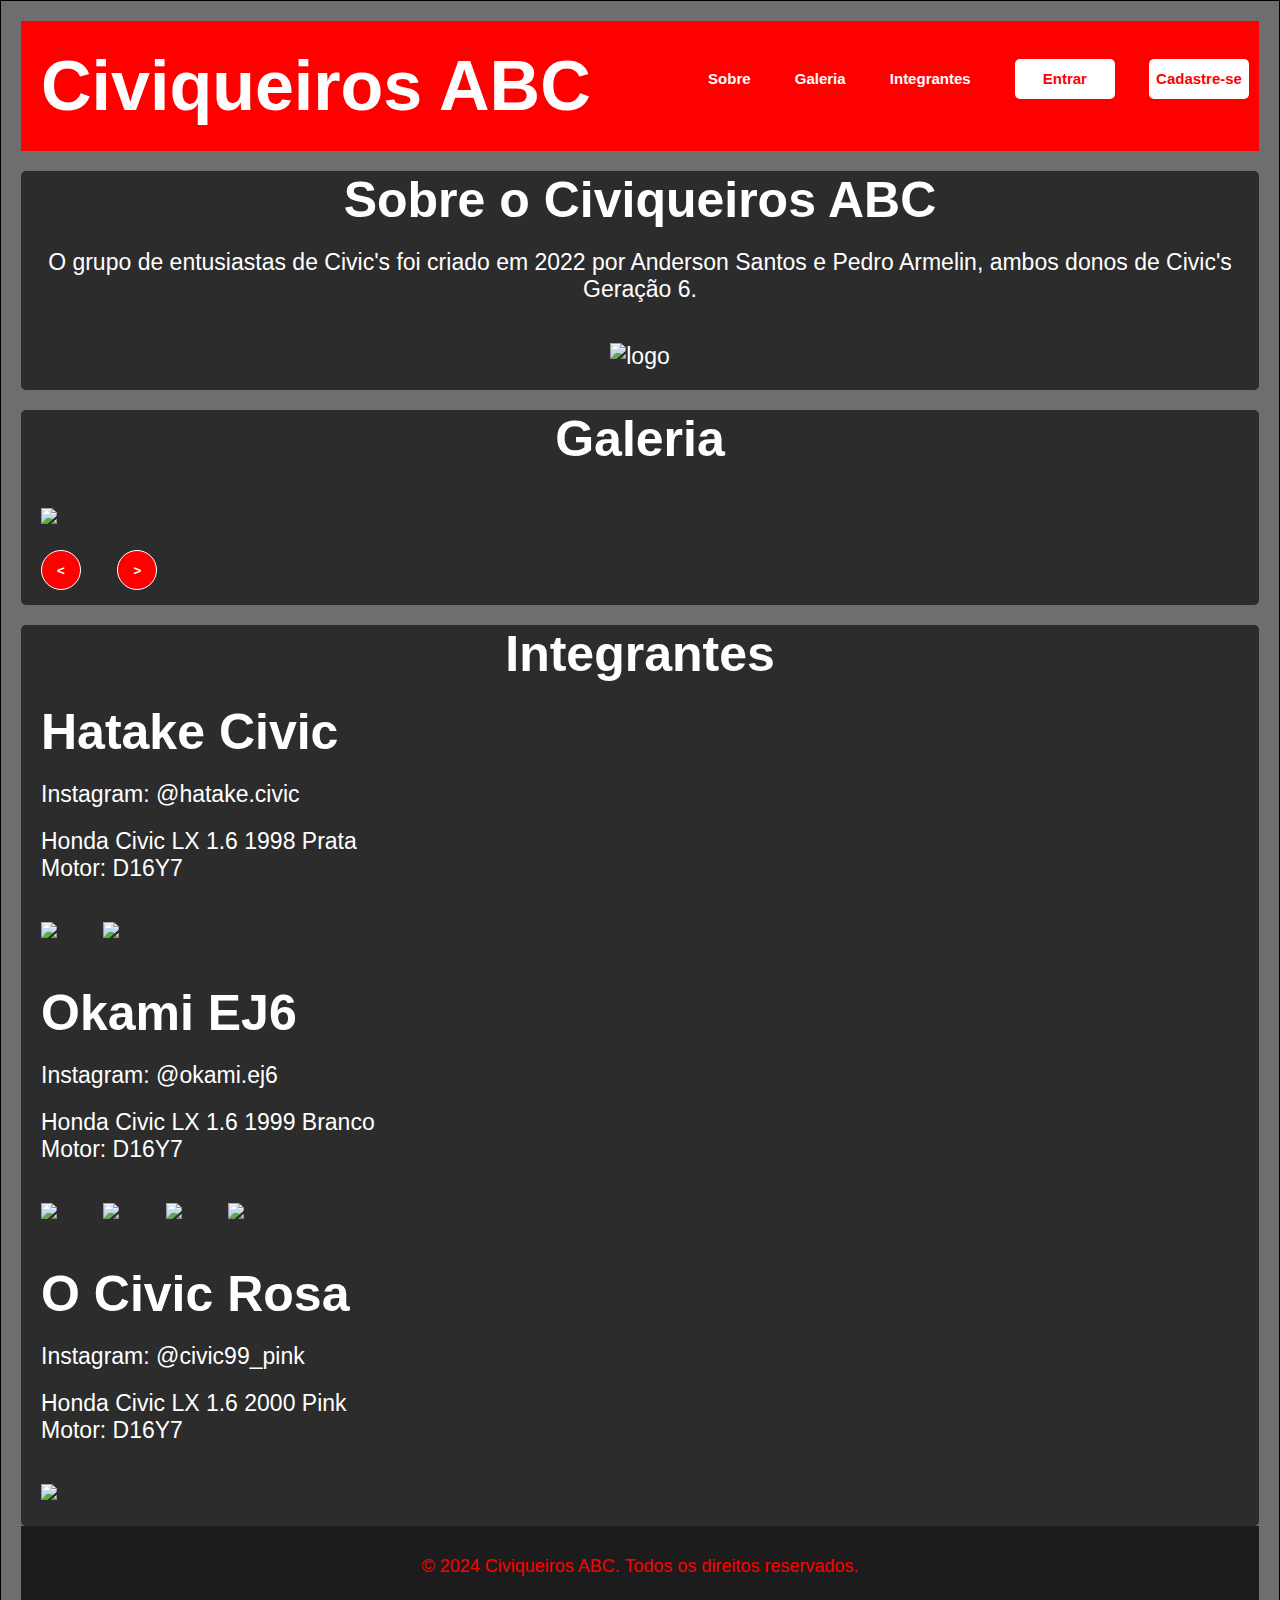
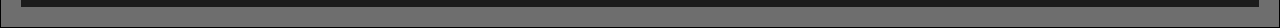
==== Home/index.html @ e0d83057 "Site e inicio tela de login" ====
<!DOCTYPE html>
<html lang="pt-BR">
<head>
    <meta charset="UTF-8">
    <meta name="viewport" content="width=device-width, initial-scale=1.0">
    <title>Civiqueiros ABC | Home Page</title>
    <link rel="stylesheet" href="styles.css">
    <link rel="icon" href="images/logo.jpg" type="image/jpg">
</head>
<body>
    <div class="container">
        <header>
            <h1>
                Civiqueiros ABC
            </h1>
            <nav>
                <ul>
                    <li><a href="#sobre">Sobre</a></li>
                    <li><a href="#galeria">Galeria</a></li>
                    <li><a href="#integrantes">Integrantes</a></li>
                    <a href="login.html"><button>Entrar</button></a>
                    
                    <button href="">Cadastre-se</button>
                </ul>
            </nav>
        </header>

        <section class="sobre" id="sobre">
            <h2>Sobre o Civiqueiros ABC</h2>
            <p>O grupo de entusiastas de Civic's foi criado em 2022 por Anderson Santos e Pedro Armelin, ambos donos de Civic's Geração 6.
            </p>
            <img src="images/logo.jpg" alt="logo">
        </section>

        <section id="galeria">
            <h2>Galeria</h2>
            <div class="carousel">
                <img id="carImage" src="images/civic_armelin1.jpg">
                <div class="buttons">
                    <button onclick="prevImage()"><</button>
                    <button onclick="nextImage()">></button>
                </div>
            </div>
        </section>

        <section id="integrantes">
            <h2>Integrantes</h2>
            <div class="model">
                <h3>Hatake Civic</h3>
                <p>Instagram: @hatake.civic</p>
                <p>Honda Civic LX 1.6 1998 Prata <br> 
                    Motor: D16Y7</p>
                <img src="images/civic_armelin1.jpg"> <img src="images/civic_armelin2.jpg">
                
            </div>
            <div class="model">
                <h3>Okami EJ6</h3>
                <p>Instagram: @okami.ej6</p>
                <p>Honda Civic LX 1.6 1999 Branco <br> 
                    Motor: D16Y7</p>
                <img src="images/civic_thales1.jpg"> <img src="images/civic_thales4.jpg"> <img src="images/civic_thales2.jpg">  <img src="images/civic_thales3.jpg">  
                
            </div>
            <div class="model">
                <h3>O Civic Rosa</h3>
                <p>Instagram: @civic99_pink</p>
                <p>Honda Civic LX 1.6 2000 Pink <br> 
                    Motor: D16Y7</p>
                <img src="images/civic_mirella1.jpg">
            
            </div>
        </section>

        <footer>
            <p>&copy; 2024 Civiqueiros ABC. Todos os direitos reservados.</p>
        </footer>
    </div>

    <script src="script.js"></script>
</body>
</html>
---- Home/styles.css ----
body {
    font-family: sans-serif;
    font-size: 23px;
    margin: 0;
    padding: 0;
    display: flex;
    justify-content: center;
    position: relative;
    background-size: cover;
    background-position: center;
    background-repeat: no-repeat;
    background-attachment: fixed;
    color: #ffffff;
}

header {
    background-color: #ff0000; /* Vermelho brilhante da logo */
    color: white;
    padding: 1em 0;
    display: flex;
    justify-content: space-between;
    align-items: center;
    width: 100%;
    height: 100px;
    font-size: 15px;
    font-family: sans-serif;
}

header button {
    border-radius: 5px;
    width: 100px;
    border: 1px #ffffff;
    background-color: #ffffff;
    color: #ff0000;
    font-size: 15px;
    font-family: sans-serif;
}

.container {
    width: 100%;
    background-color: rgba(0, 0, 0, 0.567); /* Fundo quase transparente */
    padding: 20px;
    box-shadow: 0 0 20px rgba(23, 23, 23, 0.5); /* Sombra vermelha */
    position: relative;
    z-index: 1;
    border: 1px solid #000000; /* Borda vermelha para destaque */
}

header h1 {
    font-size: 70px;
    color: #ffffff;
    margin-left: 20px;
    font-family: "mistral", sans-serif;
}

nav ul li {
    display: inline;
    margin: 0 20px;
}

nav a {
    color: white;
    text-decoration: none;
    font-weight: bold;
}

h1, h2, h3 {
    color: rgb(255, 255, 255);
    font-size: 50px;
}

h2 {
    text-align: center;
}

.carousel::before {
    content: "";
    position: absolute;
    top: 0;
    left: 0;
    right: 0;
    bottom: 0;
    background-size: cover;
    background-position: center;
    background-repeat: no-repeat;
    background-attachment: fixed;
    background-image: url(images/sol_preto.jpg);
    filter: blur(5px);
    z-index: -1;
    opacity: 0.8; /* Aumente a transparência para dar um toque sutil */
}

button {
    padding: 0;
    margin: 0px 10px 15px 10px;
    background-color: #ff0000; /* Fundo vermelho */
    color: white;
    border: 1px solid #ffffff;
    cursor: pointer;
    border-radius: 50%;
    width: 40px;
    height: 40px;
    font-weight: bold;
    margin-left: 20px;
    transition: cubic-bezier(0.075, 0.82, 0.165, 1) 0.5s;
}

button:hover {
    background-color: #1c1c1c;
    color: #ffffff;
}

footer {
    text-align: center;
    padding: 10px 0;
    background-color: #1c1c1c;
    color: #ff0000;
    font-size: 18px;
    width: 100%;
}

img {
    height: 500px;
    width: auto;
    margin: 20px;
}

section div img {
    height: 500px;
    width: auto;
    margin: 20px;
}

.carousel img {
    height: 500px;
    width: auto;
    margin: 20px;
}

section {
    background-color: #1c1c1ccc;
    border-radius: 5px;
}

section h2, h3, p{
    margin: 20px;
}

section img {
    height: 200px;
}

.sobre {
    text-align: center;
}
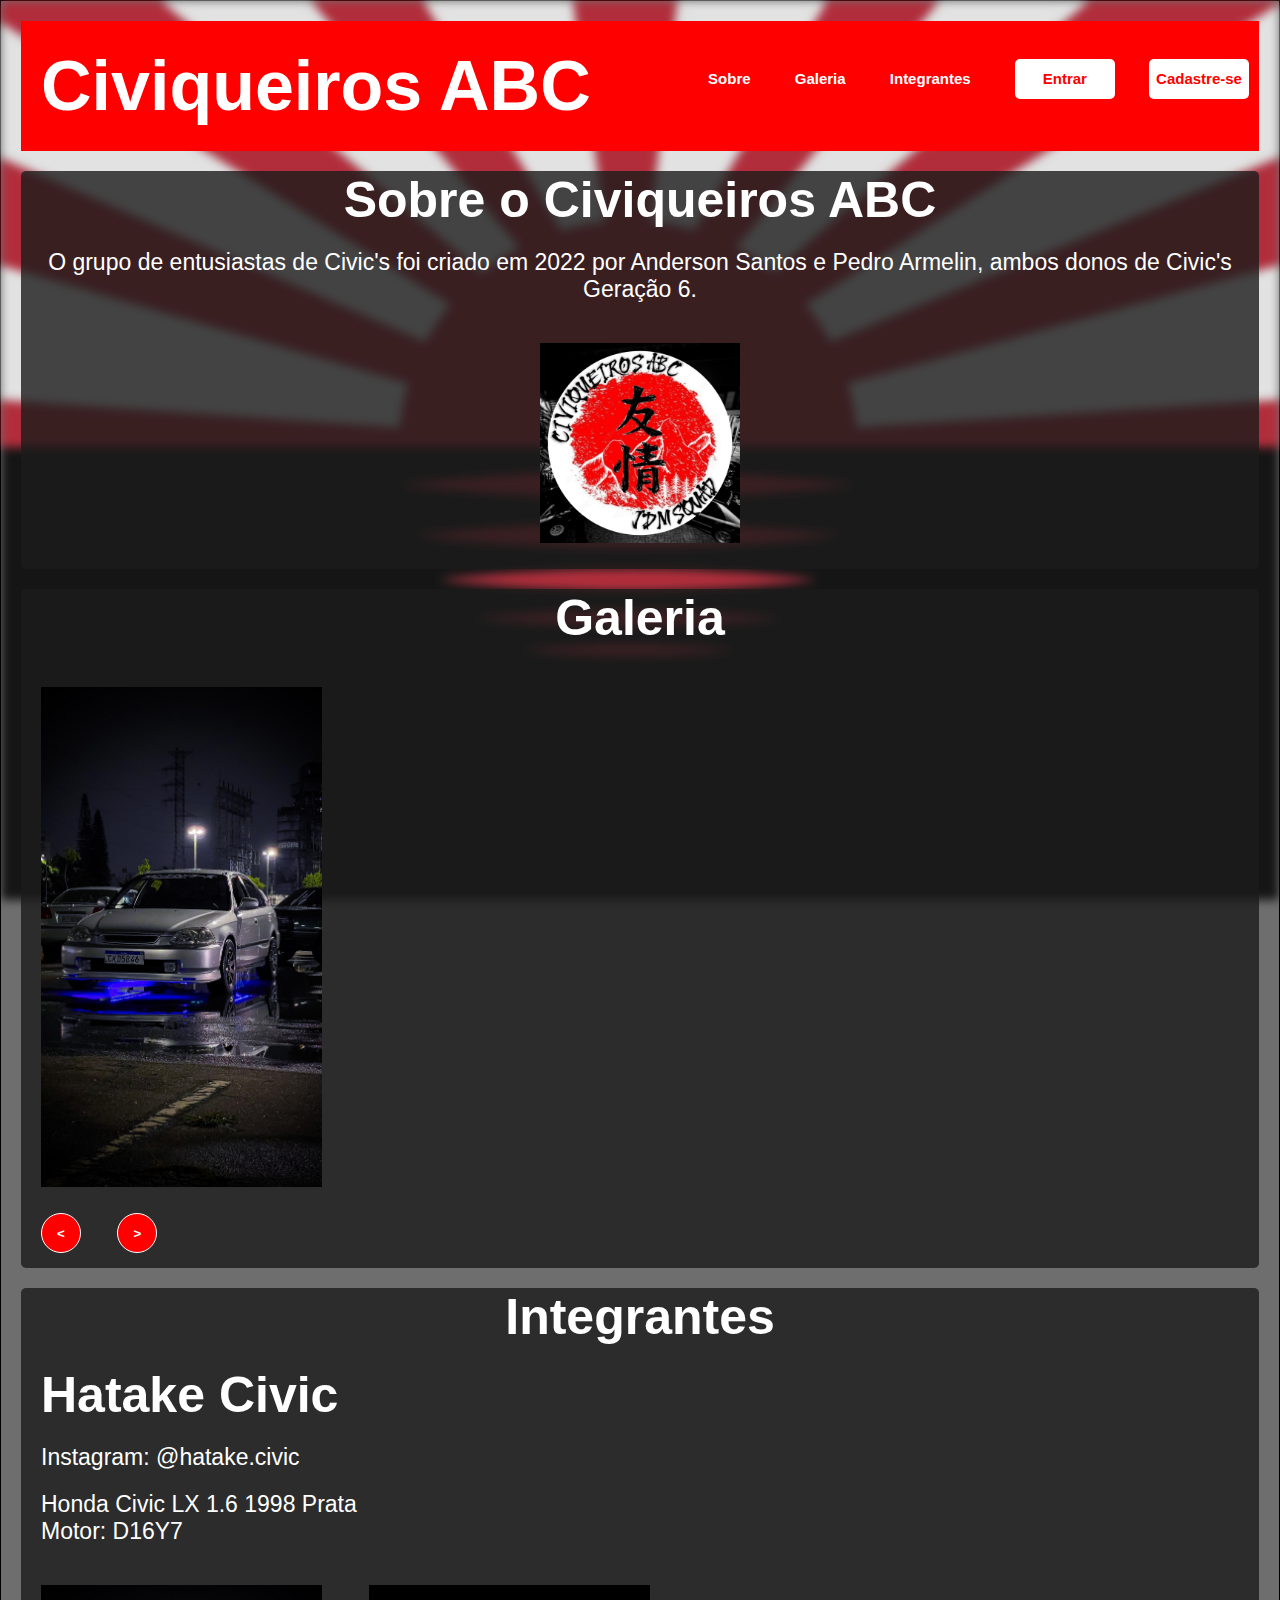
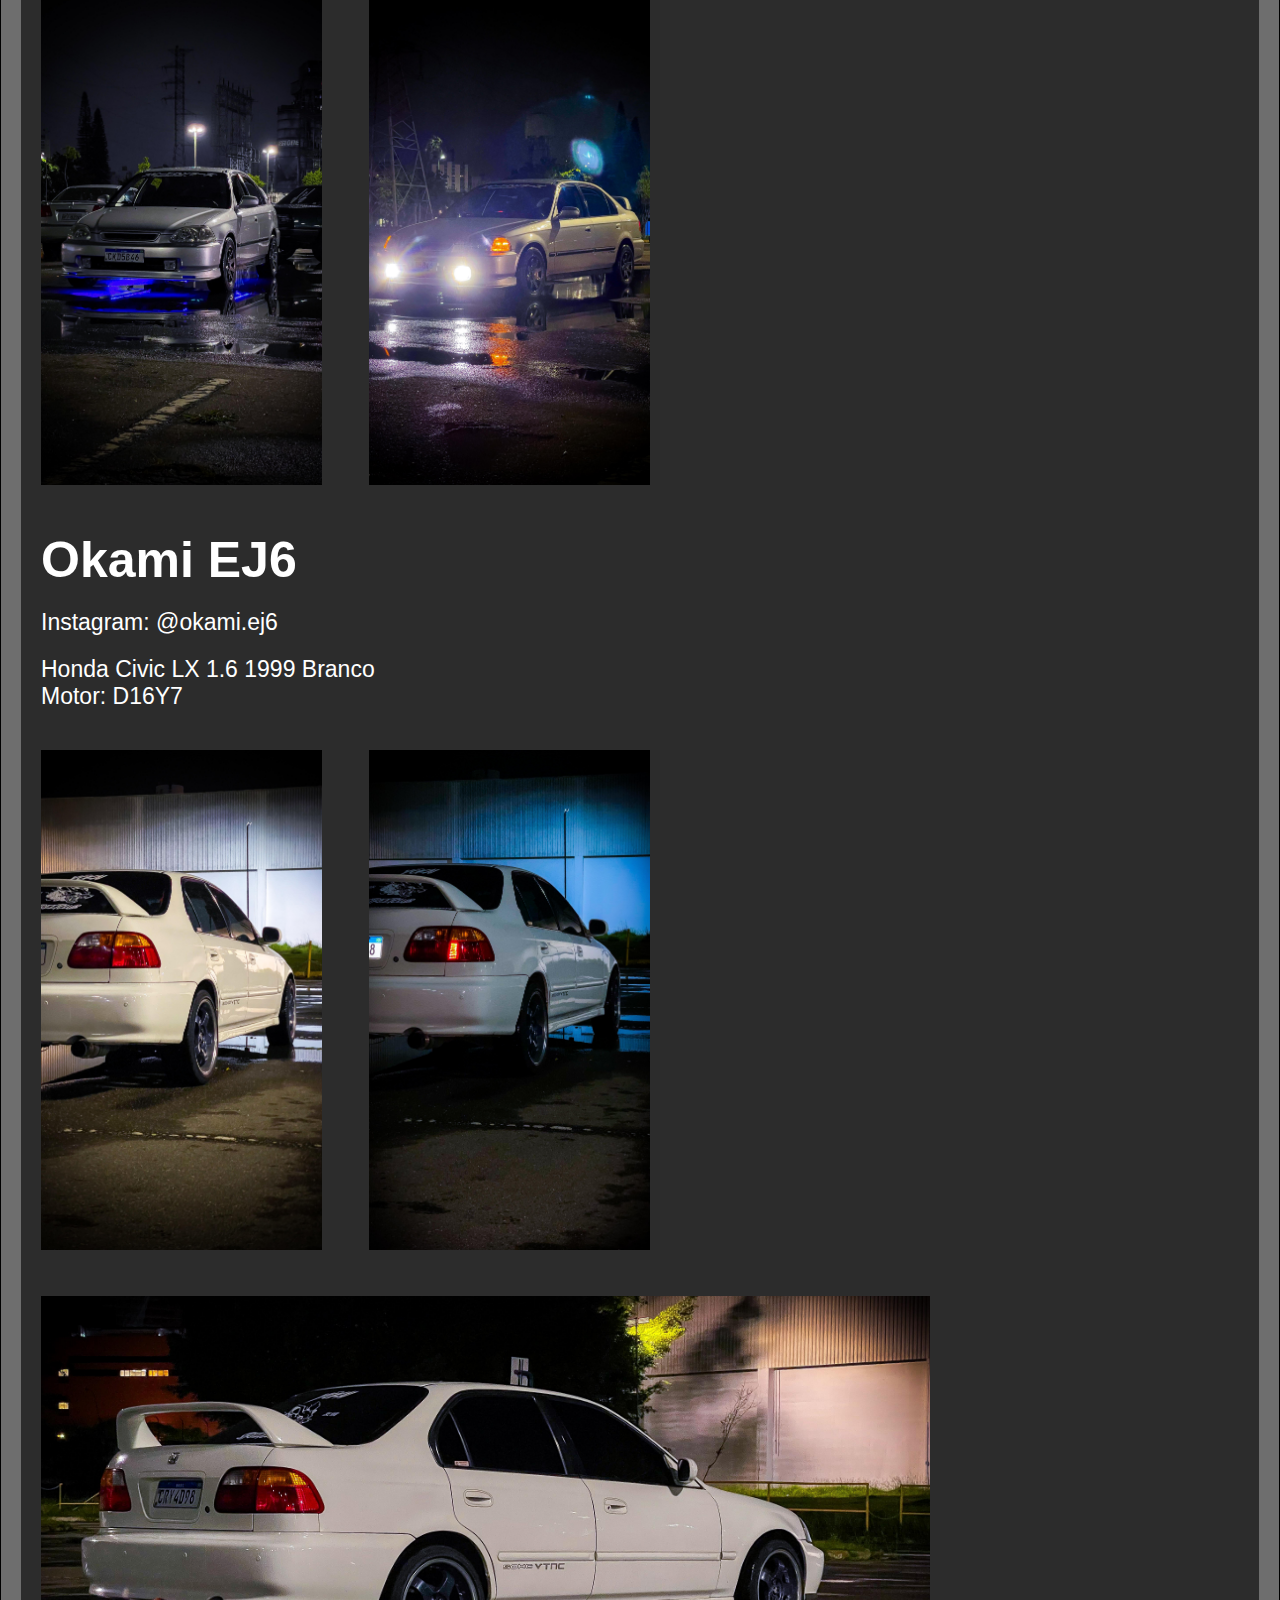
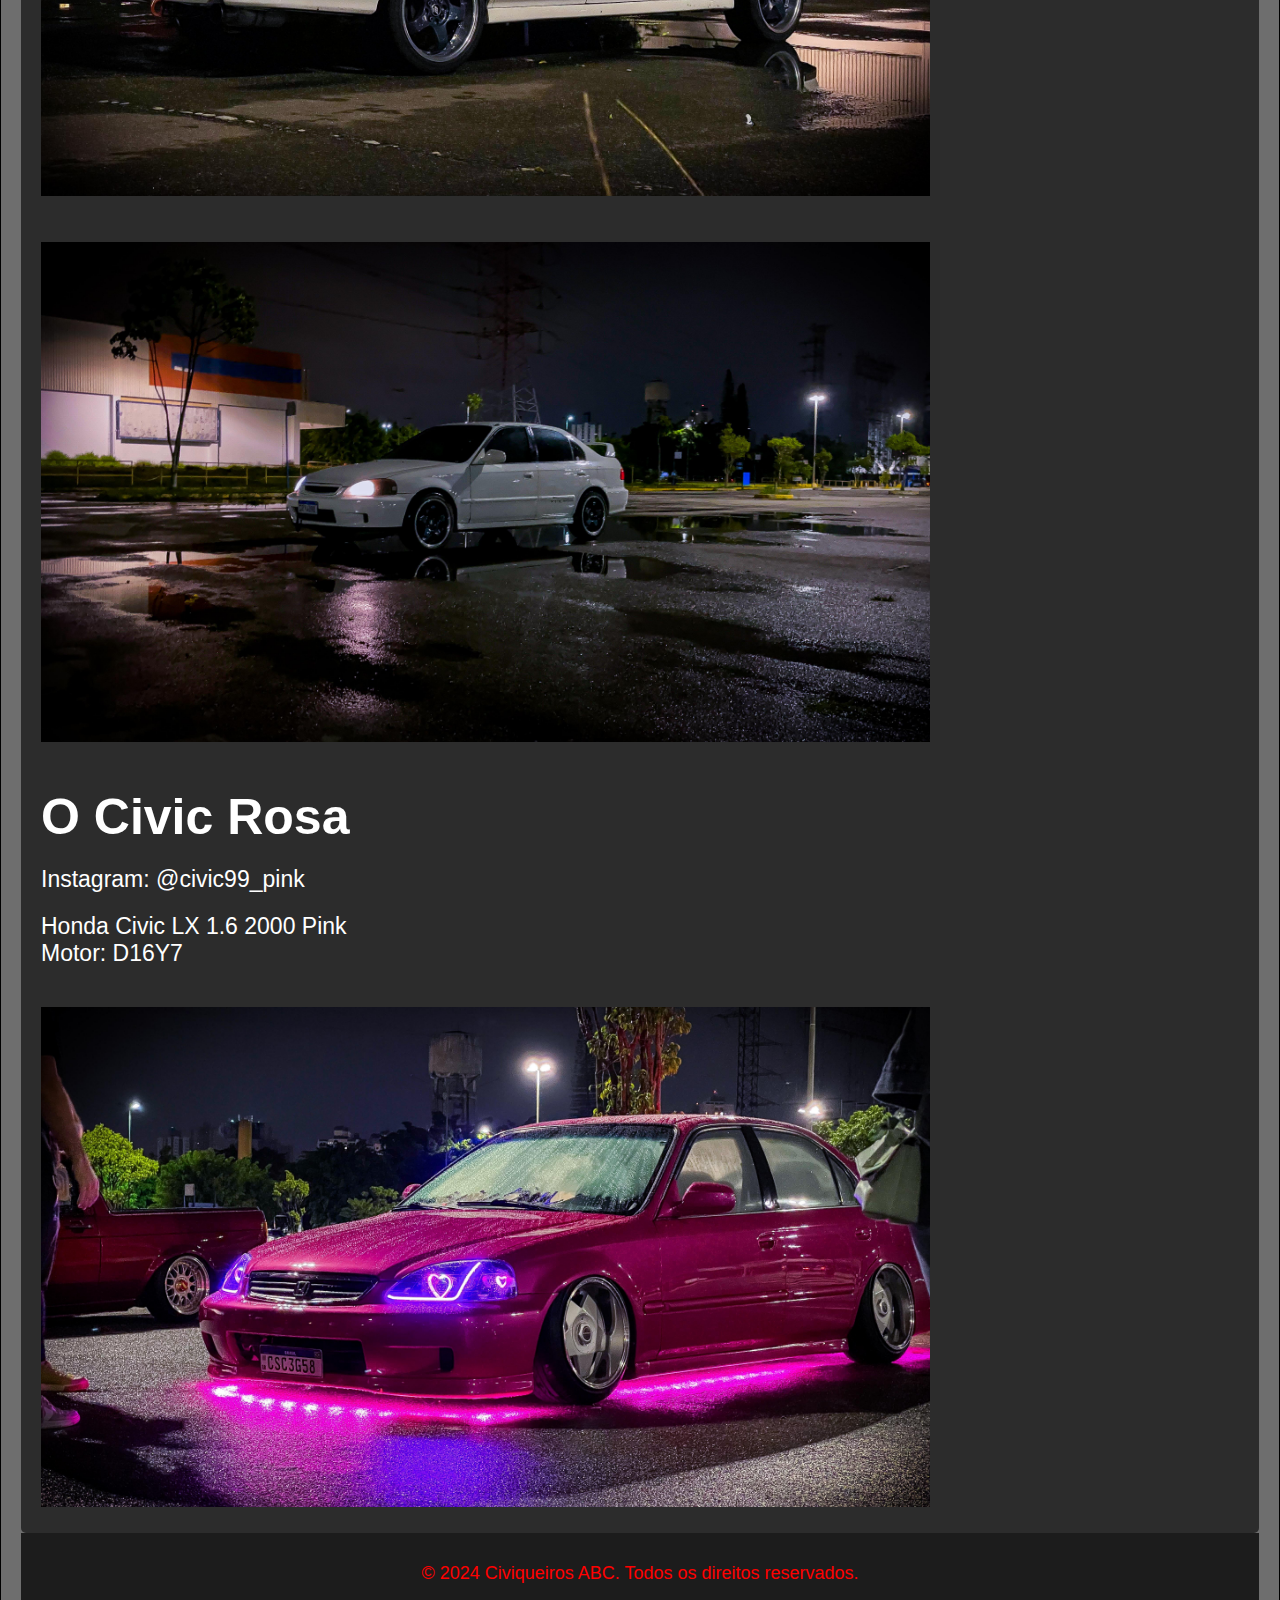
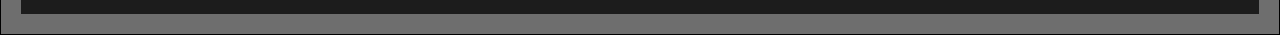
==== commit 69b11c9a: "tela de login e cadastro" ====
--- a/Home/index.html
+++ b/Home/index.html
@@ -5,7 +5,7 @@
     <meta name="viewport" content="width=device-width, initial-scale=1.0">
     <title>Civiqueiros ABC | Home Page</title>
     <link rel="stylesheet" href="styles.css">
-    <link rel="icon" href="images/logo.jpg" type="image/jpg">
+    <link rel="icon" href="../images/logo.jpg" type="image/jpg">
 </head>
 <body>
     <div class="container">
@@ -18,7 +18,7 @@
                     <li><a href="#sobre">Sobre</a></li>
                     <li><a href="#galeria">Galeria</a></li>
                     <li><a href="#integrantes">Integrantes</a></li>
-                    <a href="login.html"><button>Entrar</button></a>
+                    <a href="../login/login.html"><button>Entrar</button></a>
                     
                     <button href="">Cadastre-se</button>
                 </ul>
@@ -29,13 +29,13 @@
             <h2>Sobre o Civiqueiros ABC</h2>
             <p>O grupo de entusiastas de Civic's foi criado em 2022 por Anderson Santos e Pedro Armelin, ambos donos de Civic's Geração 6.
             </p>
-            <img src="images/logo.jpg" alt="logo">
+            <img src="../images/logo.jpg" alt="logo">
         </section>
 
         <section id="galeria">
             <h2>Galeria</h2>
             <div class="carousel">
-                <img id="carImage" src="images/civic_armelin1.jpg">
+                <img id="carImage" src="../images/civic_armelin1.jpg">
                 <div class="buttons">
                     <button onclick="prevImage()"><</button>
                     <button onclick="nextImage()">></button>
@@ -50,7 +50,7 @@
                 <p>Instagram: @hatake.civic</p>
                 <p>Honda Civic LX 1.6 1998 Prata <br> 
                     Motor: D16Y7</p>
-                <img src="images/civic_armelin1.jpg"> <img src="images/civic_armelin2.jpg">
+                <img src="../images/civic_armelin1.jpg"> <img src="../images/civic_armelin2.jpg">
                 
             </div>
             <div class="model">
@@ -58,7 +58,7 @@
                 <p>Instagram: @okami.ej6</p>
                 <p>Honda Civic LX 1.6 1999 Branco <br> 
                     Motor: D16Y7</p>
-                <img src="images/civic_thales1.jpg"> <img src="images/civic_thales4.jpg"> <img src="images/civic_thales2.jpg">  <img src="images/civic_thales3.jpg">  
+                <img src="../images/civic_thales1.jpg"> <img src="../images/civic_thales4.jpg"> <img src="../images/civic_thales2.jpg">  <img src="../images/civic_thales3.jpg">  
                 
             </div>
             <div class="model">
@@ -66,7 +66,7 @@
                 <p>Instagram: @civic99_pink</p>
                 <p>Honda Civic LX 1.6 2000 Pink <br> 
                     Motor: D16Y7</p>
-                <img src="images/civic_mirella1.jpg">
+                <img src="../images/civic_mirella1.jpg">
             
             </div>
         </section>
--- a/Home/styles.css
+++ b/Home/styles.css
@@ -84,7 +84,7 @@
     background-position: center;
     background-repeat: no-repeat;
     background-attachment: fixed;
-    background-image: url(images/sol_preto.jpg);
+    background-image: url(../images/sol_preto.jpg);
     filter: blur(5px);
     z-index: -1;
     opacity: 0.8; /* Aumente a transparência para dar um toque sutil */
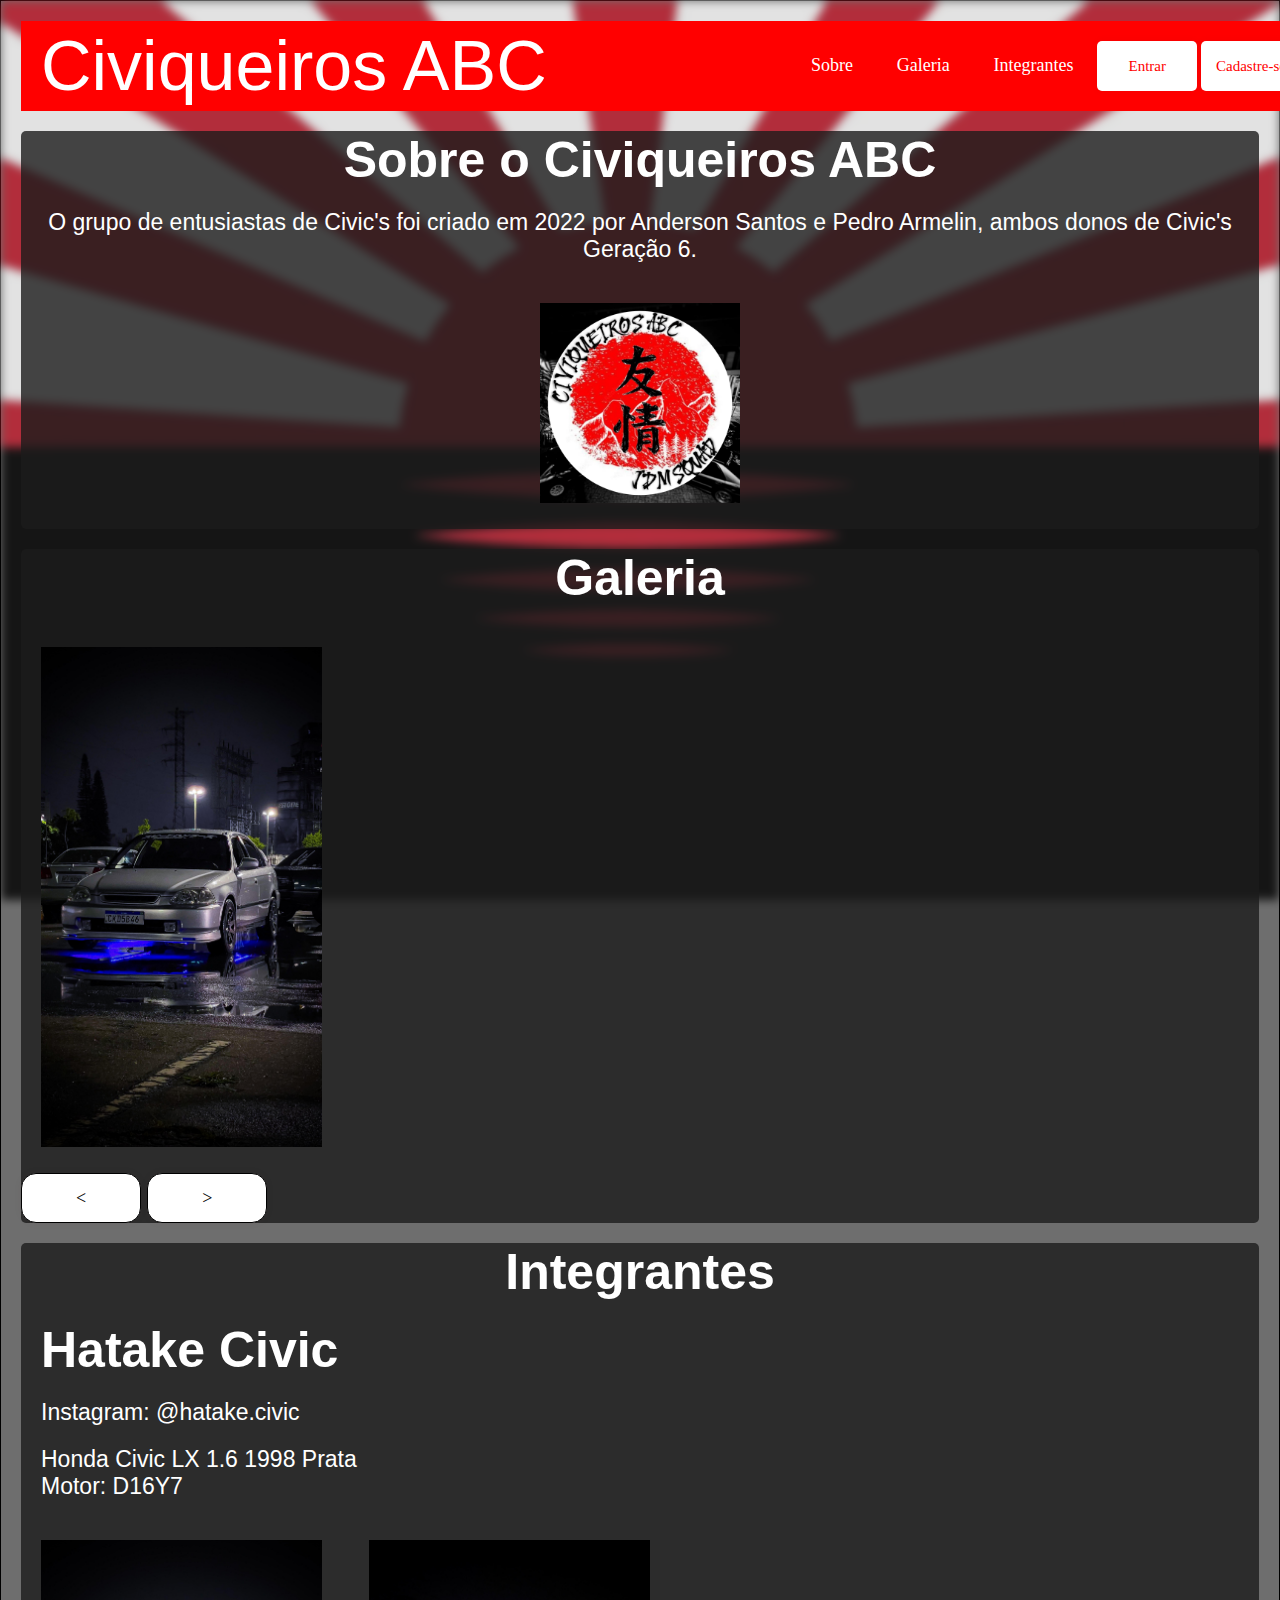
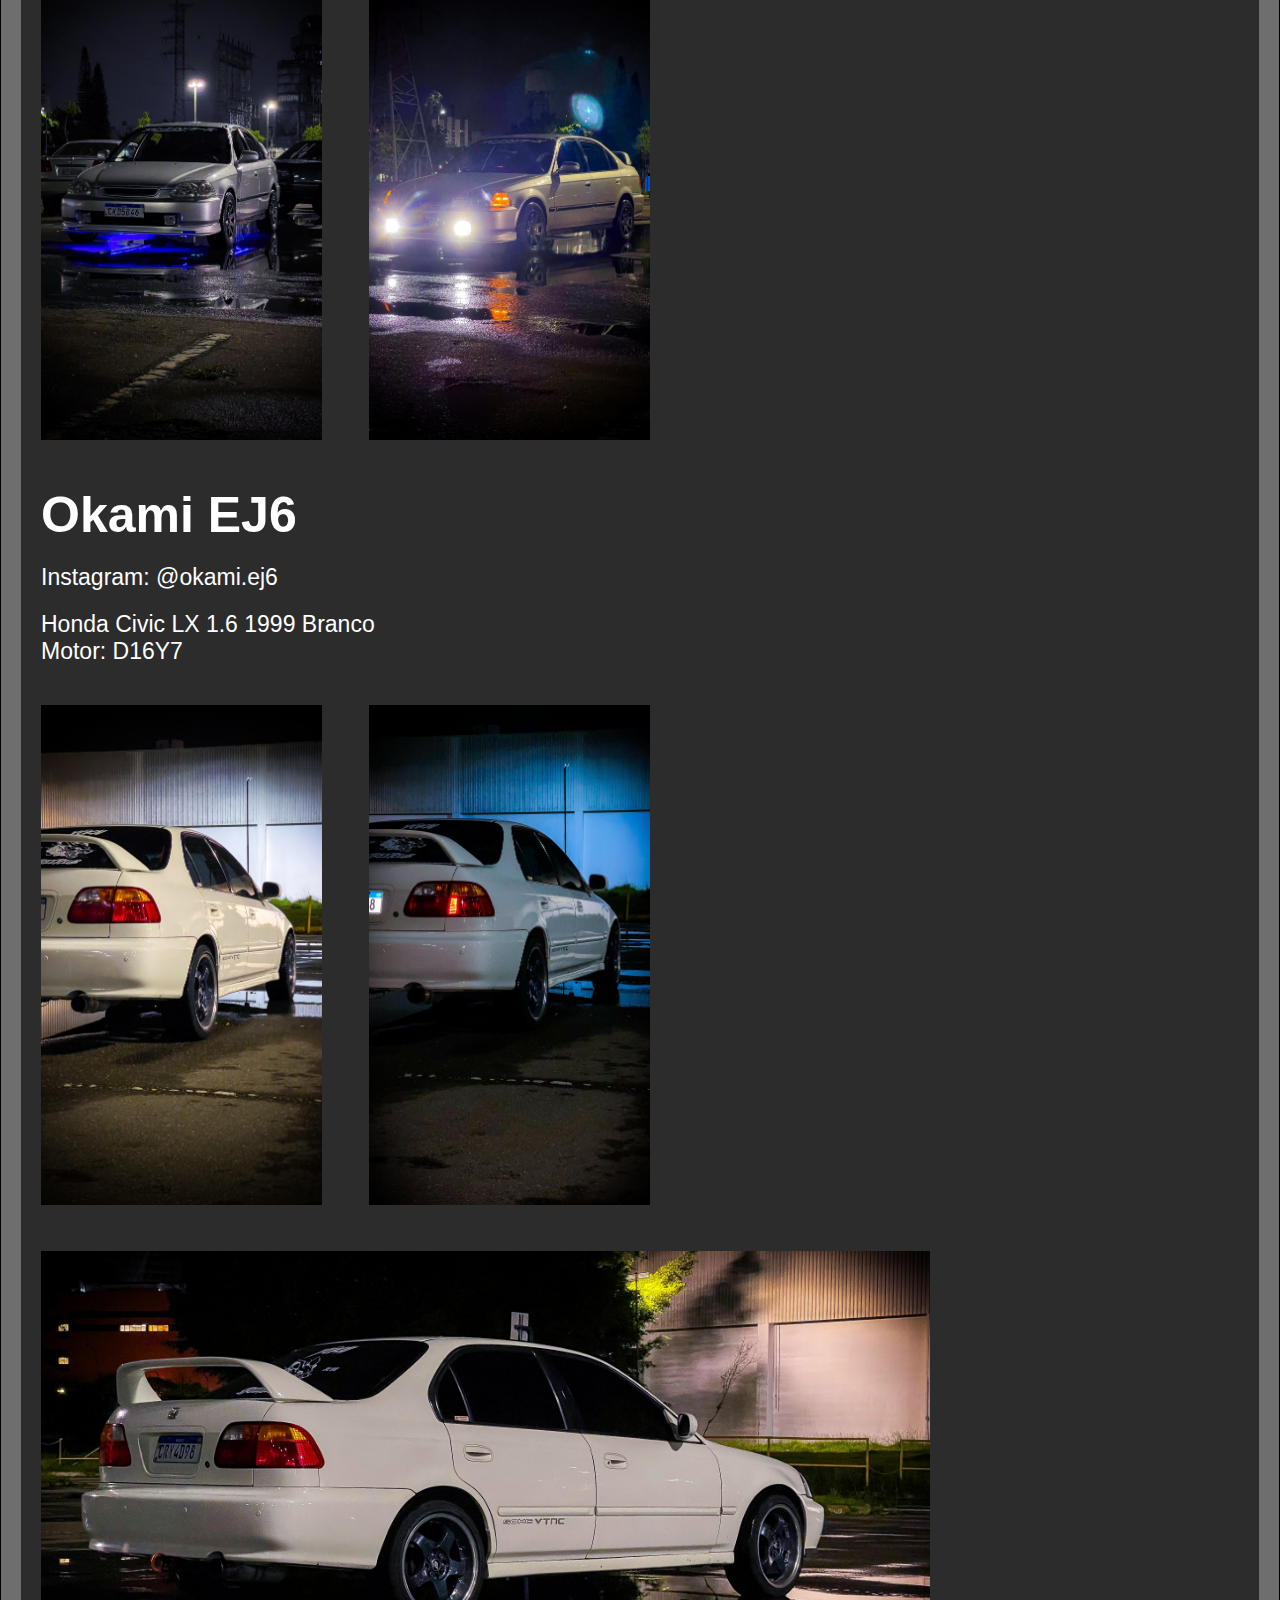
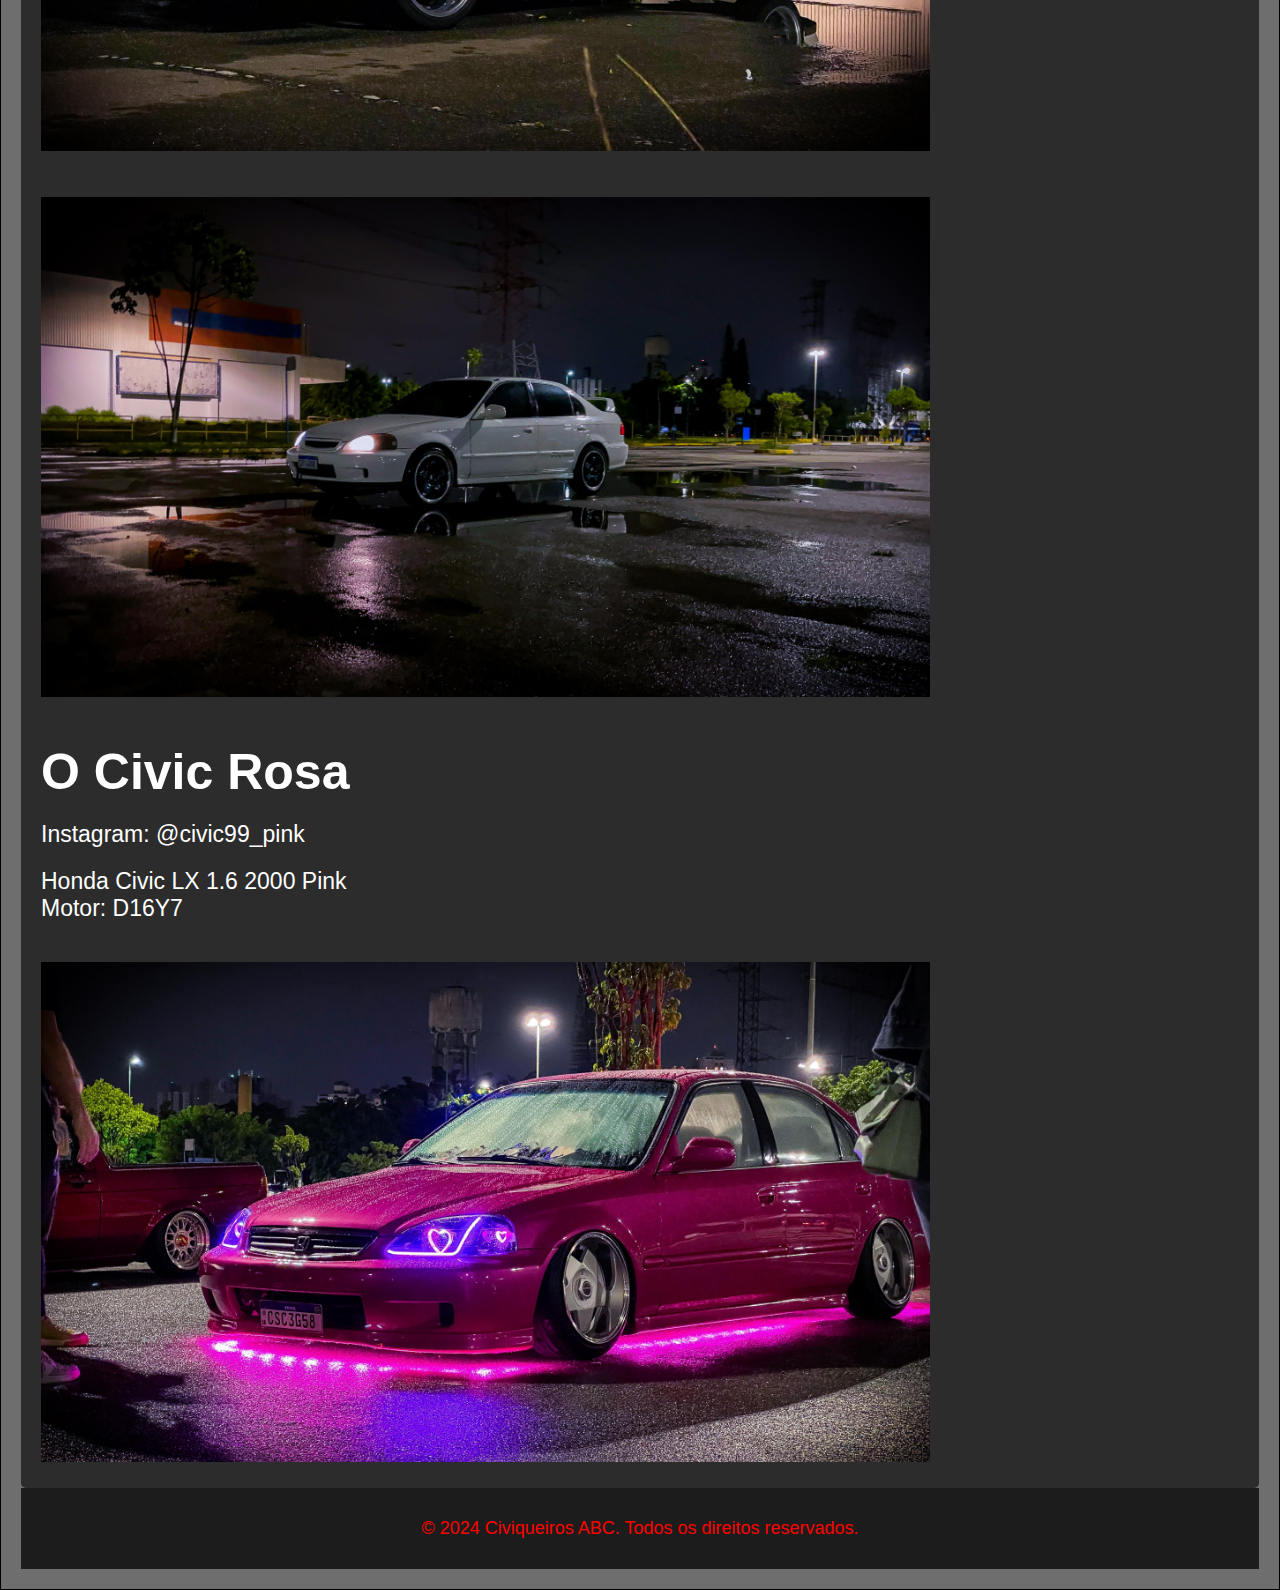
==== commit 6e6ac948: "corrigindo telas" ====
--- a/Home/index.html
+++ b/Home/index.html
@@ -10,17 +10,20 @@
 <body>
     <div class="container">
         <header>
-            <h1>
-                Civiqueiros ABC
-            </h1>
+            
             <nav>
+                <a href="../Home/index.html">
+                <h1>
+                    Civiqueiros ABC
+                </h1>
+                </a>
                 <ul>
                     <li><a href="#sobre">Sobre</a></li>
                     <li><a href="#galeria">Galeria</a></li>
                     <li><a href="#integrantes">Integrantes</a></li>
                     <a href="../login/login.html"><button>Entrar</button></a>
                     
-                    <button href="">Cadastre-se</button>
+                    <a href="../cadastro/cadastro.html"><button>Cadastre-se</button></a>
                 </ul>
             </nav>
         </header>
@@ -37,7 +40,7 @@
             <div class="carousel">
                 <img id="carImage" src="../images/civic_armelin1.jpg">
                 <div class="buttons">
-                    <button onclick="prevImage()"><</button>
+                    <button class="imagemBot" onclick="prevImage()"><</button>
                     <button onclick="nextImage()">></button>
                 </div>
             </div>
--- a/Home/styles.css
+++ b/Home/styles.css
@@ -14,16 +14,22 @@
 }
 
 header {
-    background-color: #ff0000; /* Vermelho brilhante da logo */
+    width: 100%;
+    height: 90px;
+}
+
+nav {
+    background-color: #ff0000;
+    font-family: 'mistral';
     color: white;
-    padding: 1em 0;
     display: flex;
     justify-content: space-between;
     align-items: center;
+    text-align: center;
     width: 100%;
-    height: 100px;
+    height: 90px;
     font-size: 15px;
-    font-family: sans-serif;
+    position: fixed;
 }
 
 header button {
@@ -33,17 +39,20 @@
     background-color: #ffffff;
     color: #ff0000;
     font-size: 15px;
-    font-family: sans-serif;
+    font-family: 'mistral';
 }
 
 .container {
     width: 100%;
-    background-color: rgba(0, 0, 0, 0.567); /* Fundo quase transparente */
+    background-color: rgba(0, 0, 0, 0.567);
+    /* Fundo quase transparente */
     padding: 20px;
-    box-shadow: 0 0 20px rgba(23, 23, 23, 0.5); /* Sombra vermelha */
+    box-shadow: 0 0 20px rgba(23, 23, 23, 0.5);
+    /* Sombra vermelha */
     position: relative;
     z-index: 1;
-    border: 1px solid #000000; /* Borda vermelha para destaque */
+    border: 1px solid #000000;
+    /* Borda vermelha para destaque */
 }
 
 header h1 {
@@ -51,6 +60,7 @@
     color: #ffffff;
     margin-left: 20px;
     font-family: "mistral", sans-serif;
+    font-weight: lighter;
 }
 
 nav ul li {
@@ -61,10 +71,13 @@
 nav a {
     color: white;
     text-decoration: none;
-    font-weight: bold;
+    font-weight: lighter;
+    font-size: 18px;
 }
 
-h1, h2, h3 {
+h1,
+h2,
+h3 {
     color: rgb(255, 255, 255);
     font-size: 50px;
 }
@@ -87,28 +100,31 @@
     background-image: url(../images/sol_preto.jpg);
     filter: blur(5px);
     z-index: -1;
-    opacity: 0.8; /* Aumente a transparência para dar um toque sutil */
+    opacity: 0.8;
+    /* Aumente a transparência para dar um toque sutil */
 }
 
 button {
-    padding: 0;
-    margin: 0px 10px 15px 10px;
-    background-color: #ff0000; /* Fundo vermelho */
-    color: white;
+    font-family: 'mistral';
+    border-radius: 15px;
+    cursor: pointer;
+    border: 0;
+    background-color: #ffffff;
+    border: 1px solid black;
+    box-shadow: rgba(74, 0, 0, 0.05) 0 0 8px;
+    font-size: 18px;
+    transition: all 0.5s ease;
+    width: 120px;
+    height: 50px;
+  }
+  
+  button:hover {
+    letter-spacing: 3px;
+    background-color: #ff0000;
+    color: hsl(0, 0%, 100%);
     border: 1px solid #ffffff;
-    cursor: pointer;
-    border-radius: 50%;
-    width: 40px;
-    height: 40px;
-    font-weight: bold;
-    margin-left: 20px;
-    transition: cubic-bezier(0.075, 0.82, 0.165, 1) 0.5s;
-}
-
-button:hover {
-    background-color: #1c1c1c;
-    color: #ffffff;
-}
+    box-shadow: #791212 0px 7px 29px 0px;
+  }
 
 footer {
     text-align: center;
@@ -142,7 +158,9 @@
     border-radius: 5px;
 }
 
-section h2, h3, p{
+section h2,
+h3,
+p {
     margin: 20px;
 }
 
@@ -152,4 +170,4 @@
 
 .sobre {
     text-align: center;
-}
+}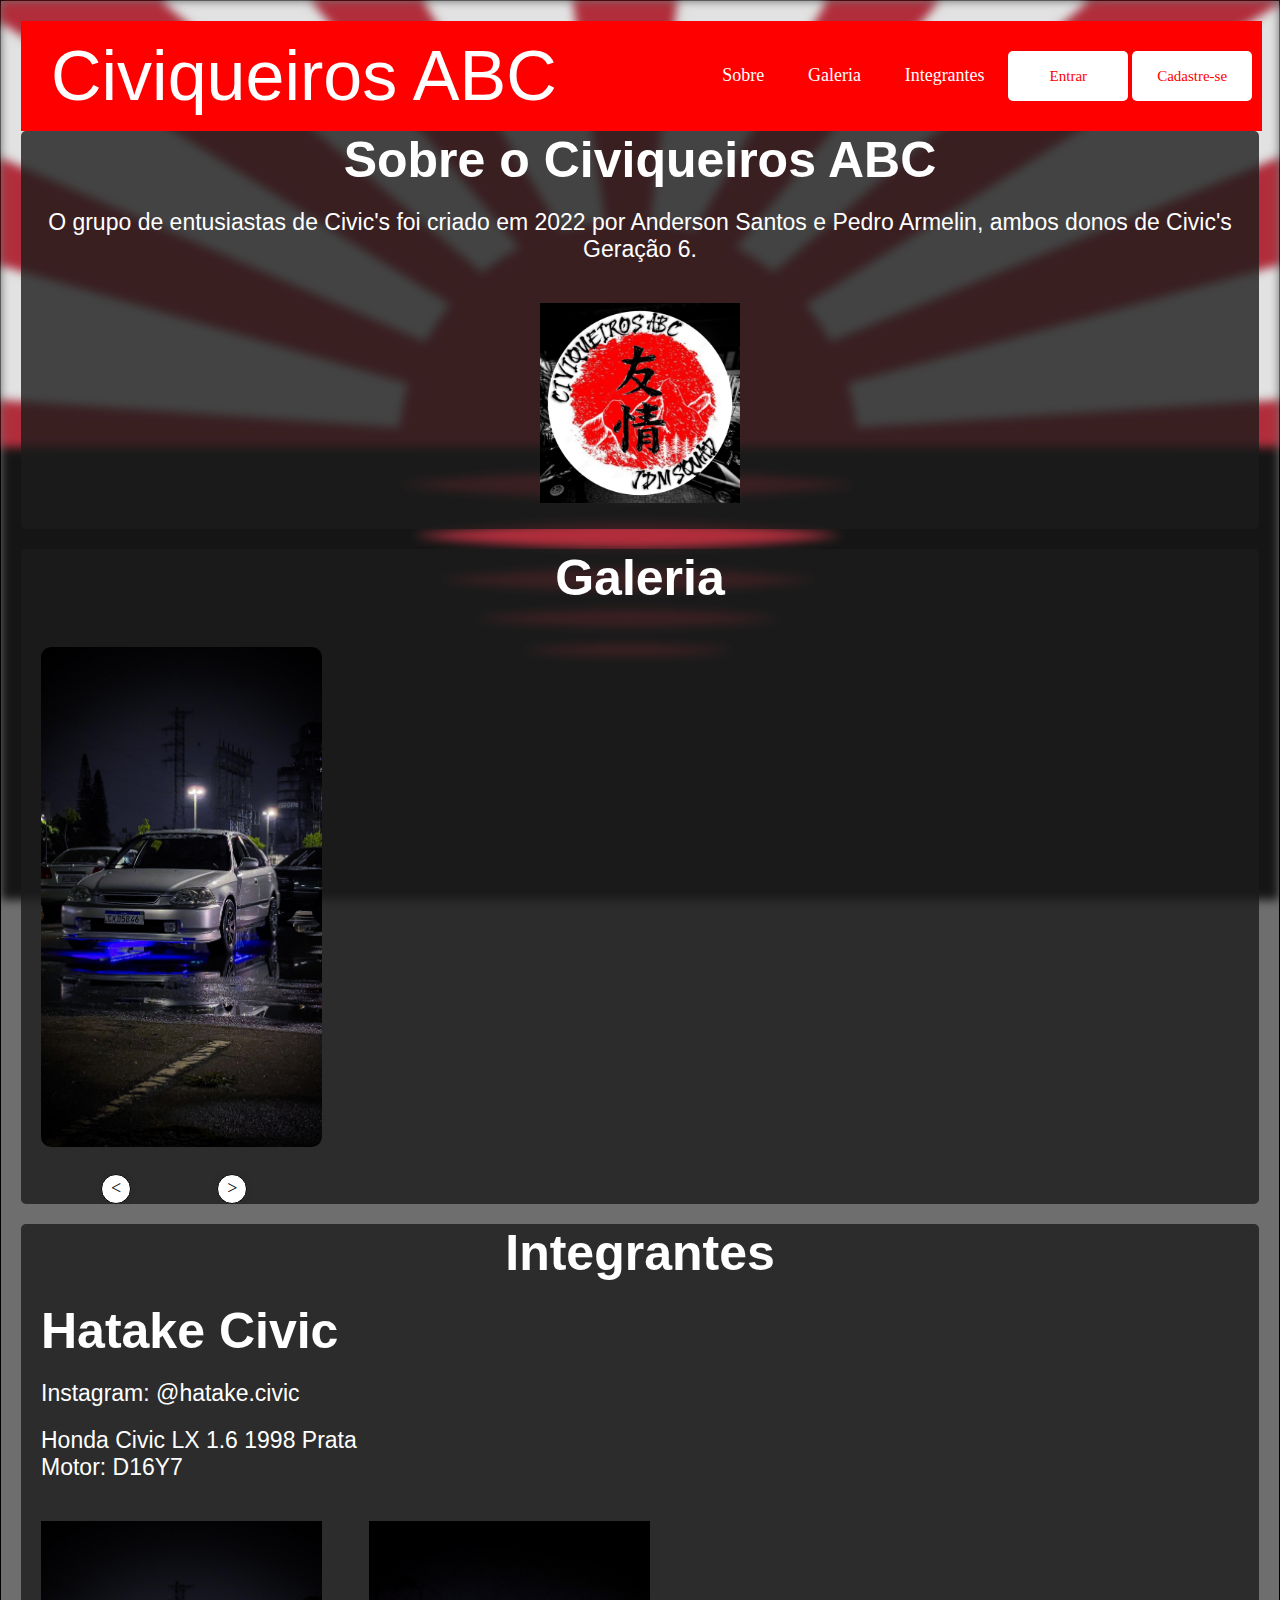
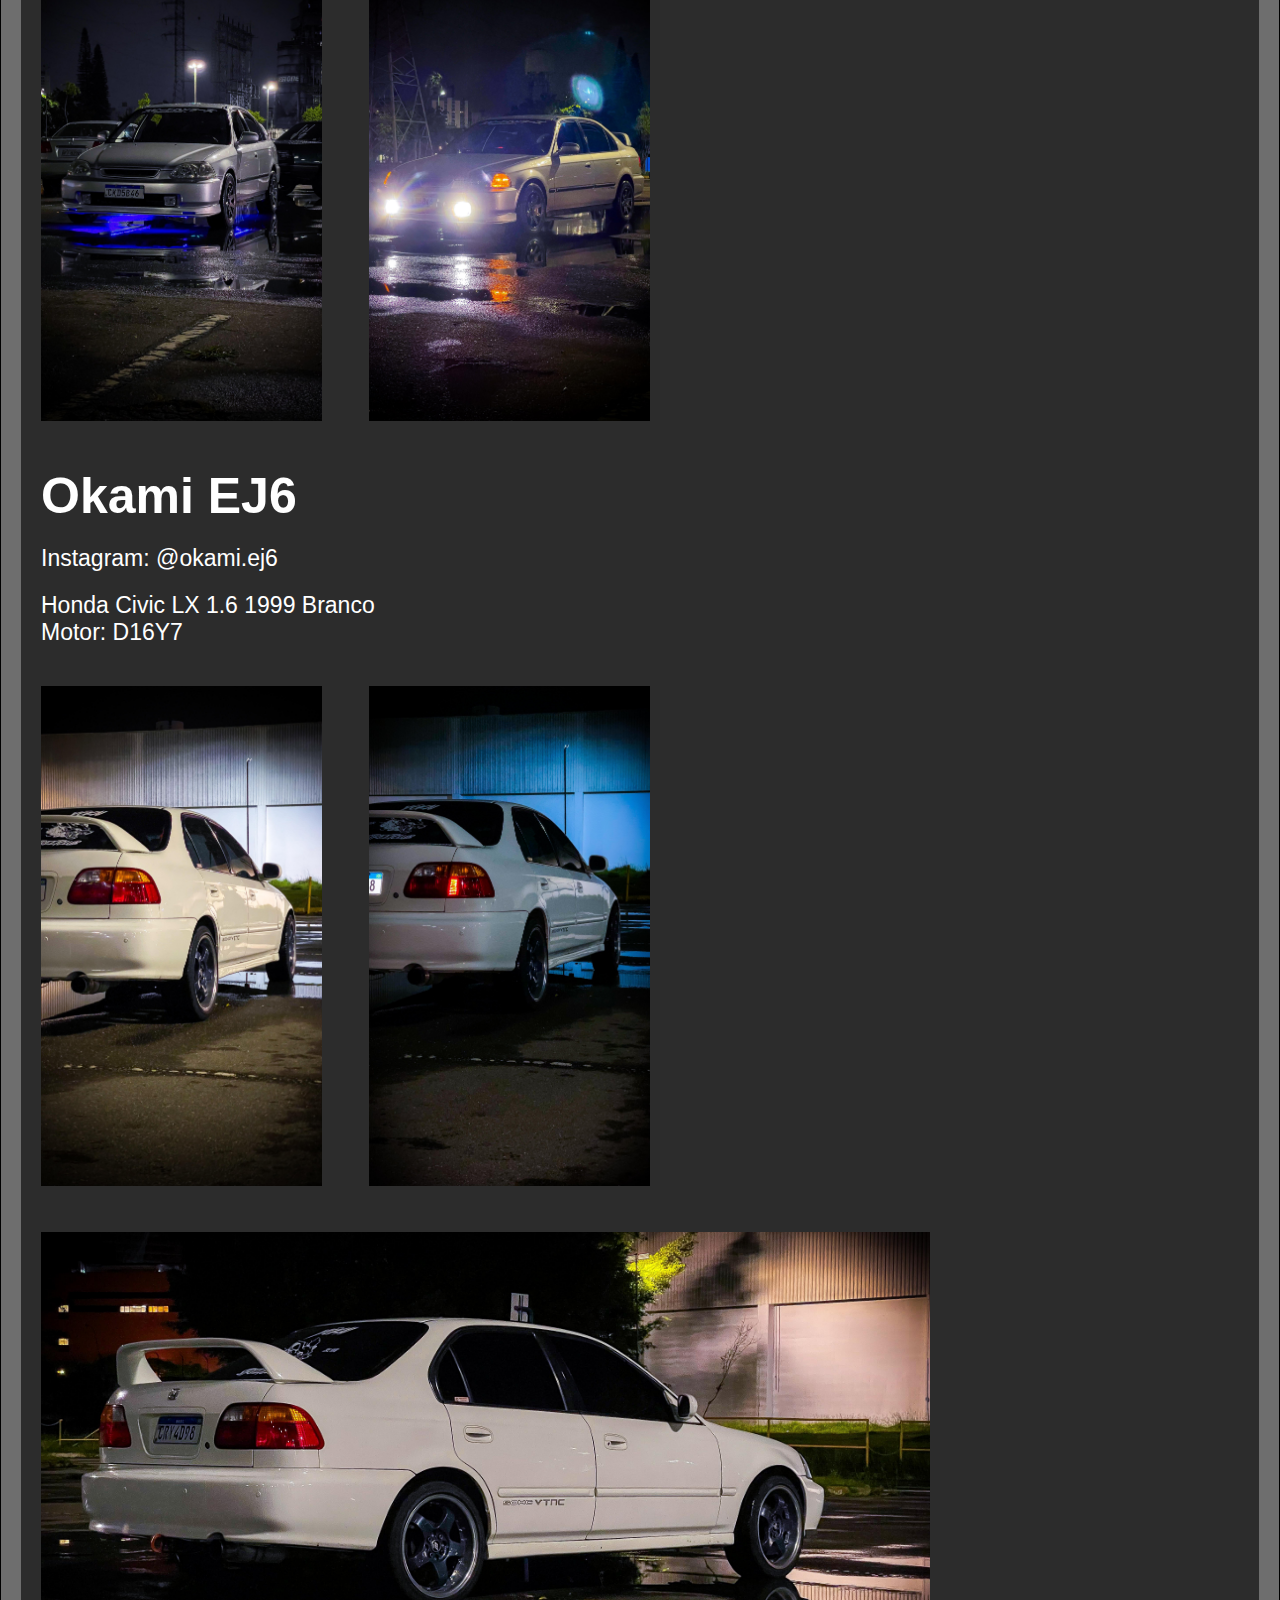
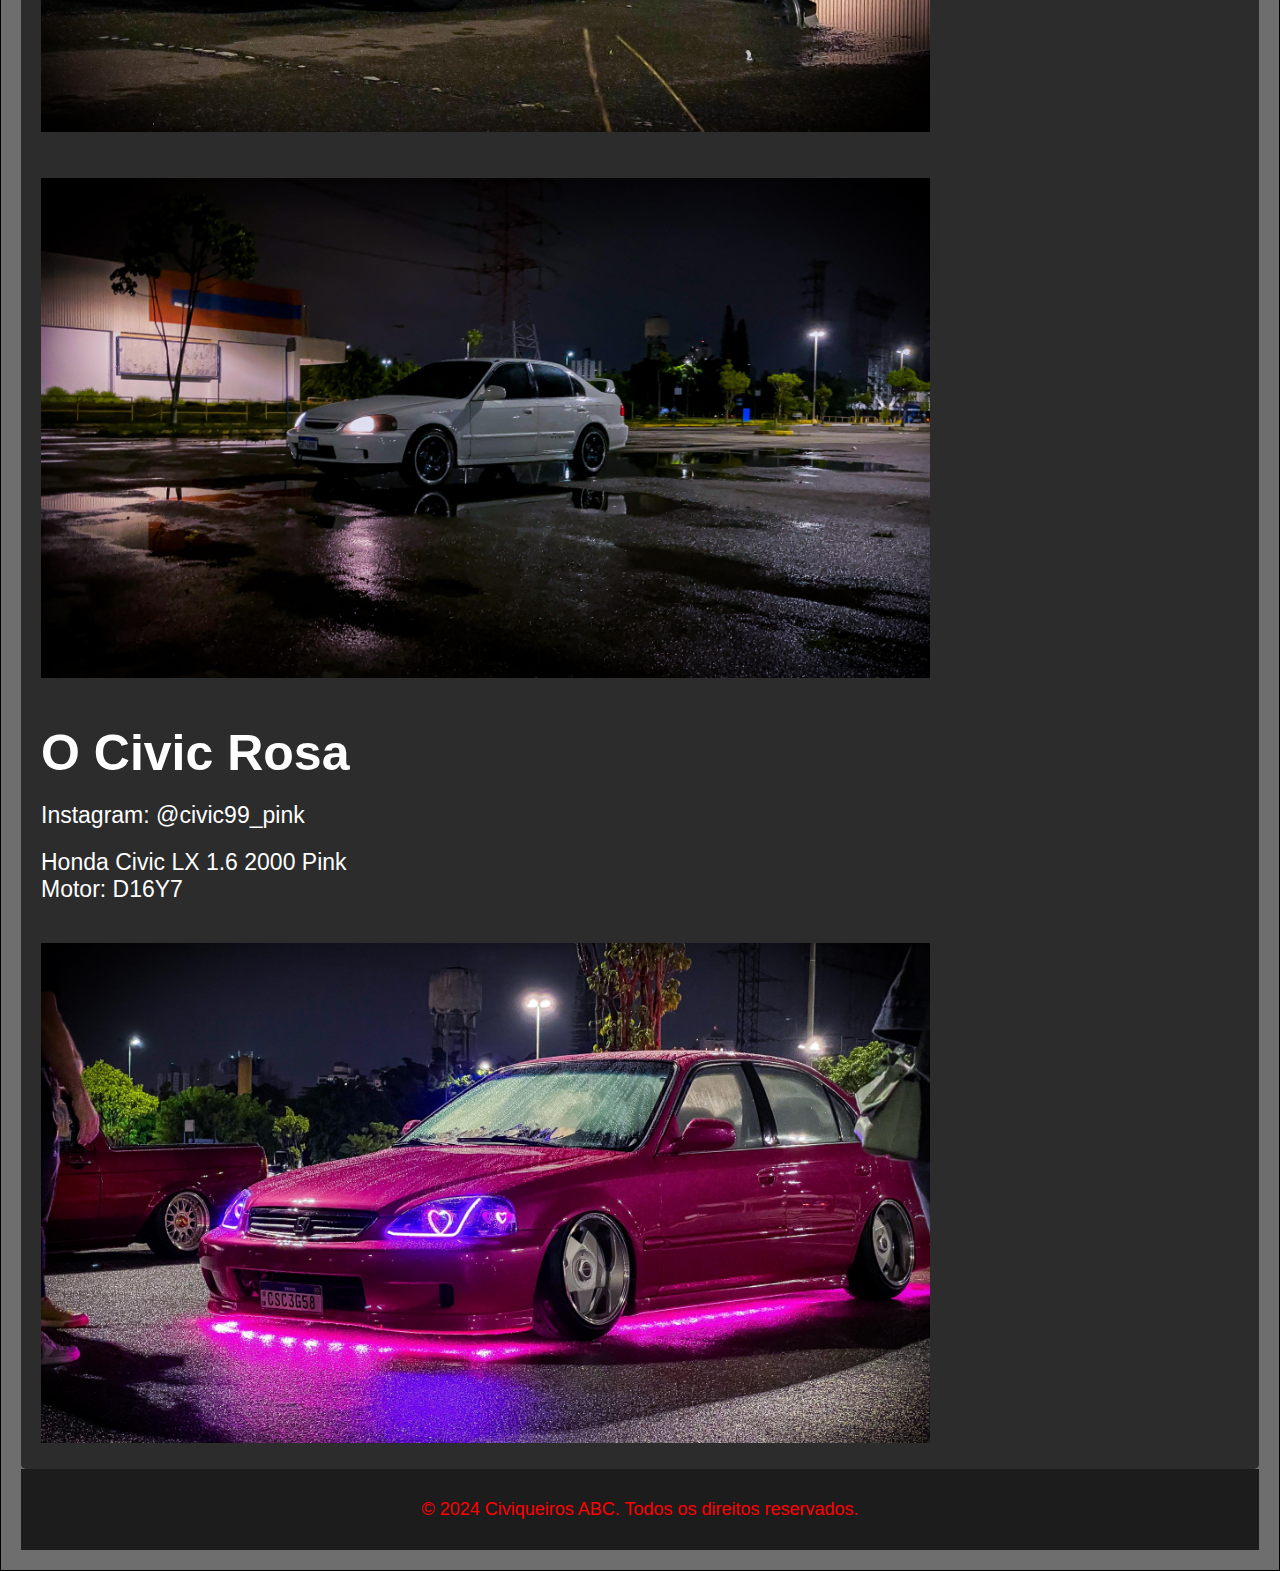
==== commit 4aa909cb: "ajustes homepage" ====
--- a/Home/index.html
+++ b/Home/index.html
@@ -10,7 +10,6 @@
 <body>
     <div class="container">
         <header>
-            
             <nav>
                 <a href="../Home/index.html">
                 <h1>
@@ -40,8 +39,8 @@
             <div class="carousel">
                 <img id="carImage" src="../images/civic_armelin1.jpg">
                 <div class="buttons">
-                    <button class="imagemBot" onclick="prevImage()"><</button>
-                    <button onclick="nextImage()">></button>
+                    <button class="imagemBotao" onclick="prevImage()"><</button>
+                    <button class="imagemBotao" onclick="nextImage()">></button>
                 </div>
             </div>
         </section>
--- a/Home/styles.css
+++ b/Home/styles.css
@@ -21,12 +21,13 @@
 nav {
     background-color: #ff0000;
     font-family: 'mistral';
+    padding: 10px;
     color: white;
     display: flex;
     justify-content: space-between;
     align-items: center;
     text-align: center;
-    width: 100%;
+    width: 95.4%;
     height: 90px;
     font-size: 15px;
     position: fixed;
@@ -34,7 +35,7 @@
 
 header button {
     border-radius: 5px;
-    width: 100px;
+    width: 120px;
     border: 1px #ffffff;
     background-color: #ffffff;
     color: #ff0000;
@@ -47,6 +48,7 @@
     background-color: rgba(0, 0, 0, 0.567);
     /* Fundo quase transparente */
     padding: 20px;
+    padding-bottom: 20px;
     box-shadow: 0 0 20px rgba(23, 23, 23, 0.5);
     /* Sombra vermelha */
     position: relative;
@@ -117,6 +119,13 @@
     width: 120px;
     height: 50px;
   }
+
+  .imagemBotao {
+    border-radius: 100%;
+    width: 30px;
+    height: 30px;
+    margin-left: 80px;
+  }
   
   button:hover {
     letter-spacing: 3px;
@@ -151,6 +160,8 @@
     height: 500px;
     width: auto;
     margin: 20px;
+    border-radius: 10px;
+
 }
 
 section {
